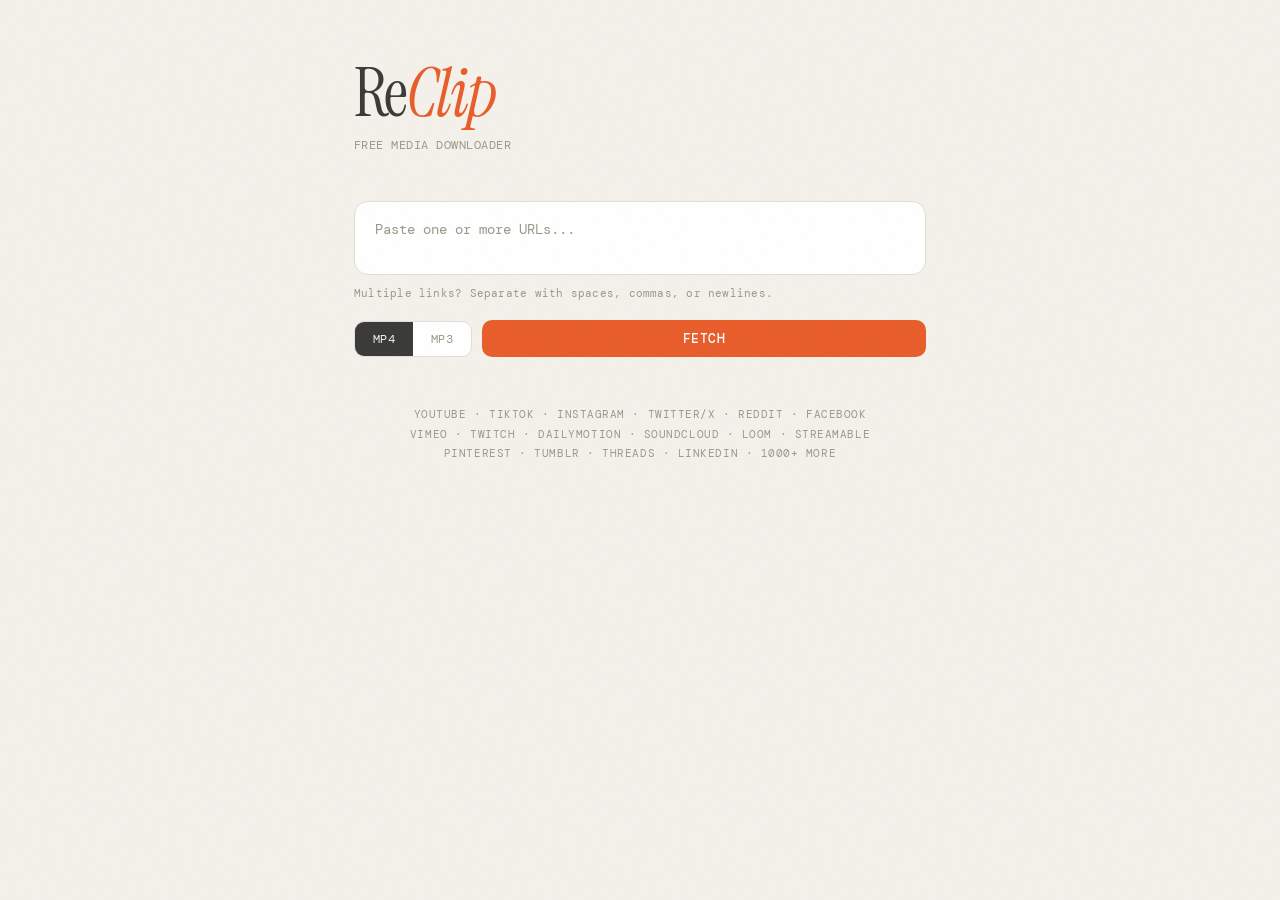
==== templates/index.html @ f36789ea "feat: plan B fxtwitter para X, paginas dificiles y CI - Si yt-dlp no saca el video de un post de X (" ====
<!DOCTYPE html>
<html lang="en">
<head>
  <meta charset="UTF-8">
  <meta name="viewport" content="width=device-width, initial-scale=1.0">
  <title>ReClip — Free Media Downloader</title>
  <link rel="icon" href="/static/favicon.svg" type="image/svg+xml">
  <link rel="preconnect" href="https://fonts.googleapis.com">
  <link href="https://fonts.googleapis.com/css2?family=Instrument+Serif:ital@0;1&family=DM+Mono:wght@400;500&display=swap" rel="stylesheet">
  <style>
    :root {
      --bg: #f4f1eb;
      --fg: #3a3a38;
      --accent: #e85d2a;
      --accent-hover: #d04e1f;
      --muted: #9c9889;
      --card: #fff;
      --card-border: #e2ded6;
      --success: #2d8a4e;
      --error: #c43d3d;
      --radius: 14px;
      --shimmer: linear-gradient(90deg, #ebe8e2 25%, #f0ede7 50%, #ebe8e2 75%);
    }

    * { margin: 0; padding: 0; box-sizing: border-box; }

    body {
      font-family: 'DM Mono', monospace;
      background: var(--bg);
      color: var(--fg);
      min-height: 100vh;
      overflow-x: hidden;
    }

    body::after {
      content: '';
      position: fixed;
      inset: 0;
      opacity: 0.03;
      pointer-events: none;
      background-image: url("data:image/svg+xml,%3Csvg viewBox='0 0 256 256' xmlns='http://www.w3.org/2000/svg'%3E%3Cfilter id='noise'%3E%3CfeTurbulence type='fractalNoise' baseFrequency='0.9' numOctaves='4' stitchTiles='stitch'/%3E%3C/filter%3E%3Crect width='100%25' height='100%25' filter='url(%23noise)'/%3E%3C/svg%3E");
      background-size: 128px;
    }

    .page {
      max-width: 620px;
      margin: 0 auto;
      padding: 60px 24px 80px;
    }

    .brand { margin-bottom: 48px; }
    .brand h1 {
      font-family: 'Instrument Serif', serif;
      font-size: 4.2rem;
      font-weight: 400;
      letter-spacing: -0.03em;
      line-height: 1;
      color: var(--fg);
    }
    .brand h1 em { font-style: italic; color: var(--accent); }
    .brand p {
      margin-top: 10px;
      font-size: 0.78rem;
      color: var(--muted);
      letter-spacing: 0.04em;
      text-transform: uppercase;
    }

    textarea {
      width: 100%;
      padding: 18px 20px;
      border: 1.5px solid var(--card-border);
      border-radius: var(--radius);
      background: var(--card);
      color: var(--fg);
      font-family: 'DM Mono', monospace;
      font-size: 0.88rem;
      outline: none;
      resize: none;
      min-height: 56px;
      transition: border-color 0.25s, box-shadow 0.25s;
      margin-bottom: 6px;
    }
    textarea:focus {
      border-color: var(--accent);
      box-shadow: 0 0 0 3px rgba(232, 93, 42, 0.08);
    }
    textarea::placeholder { color: var(--muted); }

    .hint {
      font-size: 0.7rem;
      color: var(--muted);
      margin-bottom: 20px;
      letter-spacing: 0.02em;
    }

    .controls {
      display: flex;
      gap: 10px;
      margin-bottom: 6px;
      align-items: center;
    }
    .pill-group {
      display: flex;
      border: 1.5px solid var(--card-border);
      border-radius: 10px;
      overflow: hidden;
      background: var(--card);
    }
    .pill {
      padding: 9px 18px;
      font-family: 'DM Mono', monospace;
      font-size: 0.76rem;
      border: none;
      background: transparent;
      color: var(--muted);
      cursor: pointer;
      transition: all 0.2s;
      letter-spacing: 0.03em;
      text-transform: uppercase;
    }
    .pill.active { background: var(--fg); color: var(--bg); }
    .pill:not(.active):hover { color: var(--fg); }

    .fetch-btn {
      flex: 1;
      padding: 10px 20px;
      border: none;
      border-radius: 10px;
      background: var(--accent);
      color: #fff;
      font-family: 'DM Mono', monospace;
      font-size: 0.82rem;
      font-weight: 500;
      cursor: pointer;
      transition: background 0.2s, transform 0.1s;
      letter-spacing: 0.04em;
      text-transform: uppercase;
    }
    .fetch-btn:hover { background: var(--accent-hover); }
    .fetch-btn:active { transform: scale(0.98); }
    .fetch-btn:disabled { opacity: 0.5; cursor: not-allowed; transform: none; }

    /* Cards */
    .cards { margin-top: 24px; }

    .card {
      display: flex;
      gap: 14px;
      border: 1.5px solid var(--card-border);
      border-radius: var(--radius);
      background: var(--card);
      padding: 14px;
      margin-bottom: 10px;
      animation: slideUp 0.4s cubic-bezier(0.16, 1, 0.3, 1);
    }
    @keyframes slideUp {
      from { opacity: 0; transform: translateY(12px); }
      to { opacity: 1; transform: translateY(0); }
    }

    .card-thumb {
      width: 120px;
      min-width: 120px;
      height: 80px;
      border-radius: 8px;
      overflow: hidden;
      background: var(--card-border);
      flex-shrink: 0;
      position: relative;
    }
    .card-thumb img {
      width: 100%;
      height: 100%;
      object-fit: cover;
      display: block;
    }
    /* No-thumbnail icon */
    .card-thumb .no-thumb {
      width: 100%;
      height: 100%;
      display: flex;
      align-items: center;
      justify-content: center;
      color: var(--muted);
    }
    .card-thumb .no-thumb svg {
      width: 28px;
      height: 28px;
      opacity: 0.5;
    }

    /* Shimmer skeleton for loading state */
    .card-thumb.loading {
      background: var(--shimmer);
      background-size: 200% 100%;
      animation: shimmer 1.5s infinite;
    }
    .skeleton-line {
      height: 12px;
      border-radius: 4px;
      background: var(--shimmer);
      background-size: 200% 100%;
      animation: shimmer 1.5s infinite;
      margin-bottom: 6px;
    }
    .skeleton-line.short { width: 40%; height: 10px; }
    .skeleton-line.medium { width: 75%; }
    @keyframes shimmer {
      0% { background-position: 200% 0; }
      100% { background-position: -200% 0; }
    }

    .card-body {
      flex: 1;
      min-width: 0;
      display: flex;
      flex-direction: column;
      justify-content: center;
    }
    .card-title {
      font-family: 'Instrument Serif', serif;
      font-size: 1rem;
      line-height: 1.3;
      color: var(--fg);
      margin-bottom: 2px;
      overflow: hidden;
      text-overflow: ellipsis;
      white-space: nowrap;
    }
    .card-meta {
      font-size: 0.68rem;
      color: var(--muted);
      letter-spacing: 0.03em;
      text-transform: uppercase;
      margin-bottom: 8px;
    }

    .card-actions {
      display: flex;
      gap: 6px;
      align-items: center;
      flex-wrap: wrap;
    }

    .card-dl-btn {
      padding: 6px 14px;
      border: none;
      border-radius: 7px;
      background: var(--fg);
      color: var(--bg);
      font-family: 'DM Mono', monospace;
      font-size: 0.7rem;
      font-weight: 500;
      cursor: pointer;
      transition: all 0.2s;
      letter-spacing: 0.03em;
      text-transform: uppercase;
    }
    .card-dl-btn:hover { background: #2d2d2a; }
    .card-dl-btn:disabled { opacity: 0.4; cursor: not-allowed; }
    .card-dl-btn.done { background: var(--success); color: #fff; }
    .card-dl-btn.error { background: var(--error); color: #fff; }

    .card-status {
      font-size: 0.68rem;
      color: var(--muted);
    }
    .card-status.downloading { color: var(--accent); }
    .card-status.done { color: var(--success); }
    .card-status.error { color: var(--error); }

    .q-chip {
      padding: 4px 10px;
      border: 1.5px solid var(--card-border);
      border-radius: 6px;
      background: transparent;
      color: var(--muted);
      font-family: 'DM Mono', monospace;
      font-size: 0.65rem;
      cursor: pointer;
      transition: all 0.2s;
    }
    .q-chip.active {
      border-color: var(--fg);
      color: var(--fg);
      background: rgba(26,26,24,0.04);
    }
    .q-chip:hover:not(.active) { border-color: var(--muted); }

    /* Error card */
    .card.card-error {
      border-color: rgba(196, 61, 61, 0.2);
      background: rgba(196, 61, 61, 0.03);
    }
    .card-error-icon {
      width: 100%;
      height: 100%;
      display: flex;
      align-items: center;
      justify-content: center;
      background: rgba(196, 61, 61, 0.08);
      color: var(--error);
    }
    .card-error-icon svg {
      width: 24px;
      height: 24px;
    }
    .card-error-msg {
      font-size: 0.72rem;
      color: var(--error);
      margin-top: 2px;
      line-height: 1.4;
    }
    .card-error-url {
      font-size: 0.65rem;
      color: var(--muted);
      word-break: break-all;
      margin-top: 4px;
    }

    /* Download all bar */
    .dl-all-bar {
      display: flex;
      gap: 10px;
      margin-top: 16px;
    }
    .dl-all-btn {
      flex: 1;
      padding: 12px;
      border: none;
      border-radius: 10px;
      background: var(--fg);
      color: var(--bg);
      font-family: 'DM Mono', monospace;
      font-size: 0.82rem;
      font-weight: 500;
      cursor: pointer;
      transition: all 0.2s;
      letter-spacing: 0.04em;
      text-transform: uppercase;
    }
    .dl-all-btn:hover { background: #2d2d2a; }
    .dl-all-btn:disabled { opacity: 0.4; cursor: not-allowed; }

    .spin {
      display: inline-block;
      width: 10px; height: 10px;
      border: 2px solid currentColor;
      border-right-color: transparent;
      border-radius: 50%;
      animation: spin 0.6s linear infinite;
      vertical-align: middle;
    }
    @keyframes spin { to { transform: rotate(360deg); } }

    .footer {
      margin-top: 48px;
      text-align: center;
      font-size: 0.68rem;
      color: var(--muted);
      letter-spacing: 0.05em;
      text-transform: uppercase;
      line-height: 1.8;
    }

    /* Mobile */
    @media (max-width: 500px) {
      .brand h1 { font-size: 3rem; }
      .page { padding: 40px 16px 60px; }
      .card { flex-direction: column; gap: 10px; }
      .card-thumb {
        width: 100%;
        min-width: unset;
        height: 160px;
      }
      .card-title { white-space: normal; }
      .controls { flex-wrap: wrap; }
      .fetch-btn { width: 100%; }
    }
  </style>
</head>
<body>
  <div class="page">
    <div class="brand">
      <h1>Re<em>Clip</em></h1>
      <p>Free media downloader</p>
    </div>

    <textarea id="urls" placeholder="Paste one or more URLs..." rows="2"></textarea>
    <p class="hint">Multiple links? Separate with spaces, commas, or newlines.</p>

    <div class="controls">
      <div class="pill-group">
        <button class="pill active" data-format="video" onclick="setFormat(this)">MP4</button>
        <button class="pill" data-format="audio" onclick="setFormat(this)">MP3</button>
      </div>
      <button class="fetch-btn" id="goBtn" onclick="go()">Fetch</button>
    </div>

    <div id="cards" class="cards"></div>

    <div class="footer">
      YouTube &middot; TikTok &middot; Instagram &middot; Twitter/X &middot; Reddit &middot; Facebook<br>
      Vimeo &middot; Twitch &middot; Dailymotion &middot; SoundCloud &middot; Loom &middot; Streamable<br>
      Pinterest &middot; Tumblr &middot; Threads &middot; LinkedIn &middot; 1000+ more
    </div>
  </div>

  <script>
    let currentFormat = 'video';
    let cardData = [];

    function setFormat(btn) {
      document.querySelectorAll('.pill').forEach(b => b.classList.remove('active'));
      btn.classList.add('active');
      currentFormat = btn.dataset.format;
    }

    function parseUrls(text) {
      return [...new Set(text.split(/[\s,]+/).map(u => u.trim()).filter(u => u.startsWith('http')))];
    }

    function isTweet(u) {
      return /^https?:\/\/(www\.|mobile\.)?(twitter|x|fxtwitter|vxtwitter|fixupx|fixvx)\.com\/[^/]+\/status\/\d+/i.test(u);
    }

    function fmtDur(s) {
      if (!s) return '';
      const m = Math.floor(s / 60);
      const sec = Math.floor(s % 60);
      return `${m}:${sec.toString().padStart(2, '0')}`;
    }

    function esc(s) {
      const d = document.createElement('div');
      d.textContent = s;
      return d.innerHTML;
    }

    function friendlyError(err) {
      if (err.includes('Unsupported URL')) return 'This URL is not supported';
      if (err.includes('Video unavailable')) return 'Video is unavailable or private';
      if (err.includes('Private video')) return 'This video is private';
      if (err.includes('No video could be found')) return 'This post has no video';
      if (err.includes('HTTP Error 403')) return 'Access denied by the platform';
      if (err.includes('HTTP Error 404')) return 'Video not found';
      if (err.includes('copyright')) return 'Video blocked due to copyright';
      if (err.includes('geo')) return 'Video not available in your region';
      if (err.includes('timed out') || err.includes('Timed out')) return 'Request timed out — try again';
      if (err.includes('network') || err.includes('Network')) return 'Network error — check your connection';
      return err.length > 80 ? err.slice(0, 80) + '...' : err;
    }

    document.getElementById('urls').addEventListener('keydown', e => {
      if (e.key === 'Enter' && !e.shiftKey) { e.preventDefault(); go(); }
    });

    async function go() {
      const urls = parseUrls(document.getElementById('urls').value);
      if (!urls.length) return;

      const btn = document.getElementById('goBtn');
      const container = document.getElementById('cards');
      btn.disabled = true;
      btn.textContent = 'Loading...';
      container.innerHTML = '';
      cardData = [];

      // Split X posts with several videos into one card per video
      for (let i = 0; i < urls.length; i++) {
        if (isTweet(urls[i]) && !/\/(video|photo)\/\d+/.test(urls[i])) {
          try {
            const res = await fetch('/api/expand', {
              method: 'POST',
              headers: { 'Content-Type': 'application/json' },
              body: JSON.stringify({ url: urls[i] }),
            });
            const data = await res.json();
            if (data.urls && data.urls.length > 1) {
              urls.splice(i, 1, ...data.urls);
              i += data.urls.length - 1;
            }
          } catch {}
        }
      }

      // Check if youtube playlist URL
      for (let i = 0; i < urls.length; i++) {
        if (urls[i].includes('list=')) {
          const res = await fetch('/api/playlist', {
            method: 'POST',
            headers: { 'Content-Type': 'application/json' },
            body: JSON.stringify({ url: urls[i] }),
          });
          const data = await res.json();
          if (data.urls) {
            // replace playlist URL with individual video URLs
            urls.splice(i, 1, ...data.urls);
          }
        }
      }

      for (let i = 0; i < urls.length; i++) {
        const url = urls[i];
        const idx = cardData.length;
        cardData.push({ url, status: 'loading' });
        renderCard(idx);

        try {
          const res = await fetch('/api/info', {
            method: 'POST',
            headers: { 'Content-Type': 'application/json' },
            body: JSON.stringify({ url }),
          });
          const data = await res.json();
          if (data.error) {
            cardData[idx] = { ...cardData[idx], status: 'info-error', error: data.error };
          } else {
            cardData[idx] = {
              ...cardData[idx],
              status: 'ready',
              title: data.title || '',
              thumbnail: data.thumbnail || '',
              duration: data.duration,
              uploader: data.uploader || '',
              formats: data.formats || [],
              selectedFormatId: data.formats?.[0]?.id || null,
            };
          }
        } catch (err) {
          cardData[idx] = { ...cardData[idx], status: 'info-error', error: err.message };
        }
        renderCard(idx);
      }

      if (cardData.filter(c => c.status === 'ready').length > 1) {
        renderDownloadAll();
      }

      btn.disabled = false;
      btn.textContent = 'Fetch';
    }

    function renderCard(idx) {
      const c = cardData[idx];
      let el = document.getElementById(`card-${idx}`);
      if (!el) {
        el = document.createElement('div');
        el.id = `card-${idx}`;
        el.className = 'card';
        document.getElementById('cards').appendChild(el);
      }

      // Loading skeleton
      if (c.status === 'loading') {
        el.className = 'card';
        el.innerHTML = `
          <div class="card-thumb loading"></div>
          <div class="card-body">
            <div class="skeleton-line medium"></div>
            <div class="skeleton-line short"></div>
          </div>
        `;
        return;
      }

      // Error state
      if (c.status === 'info-error') {
        el.className = 'card card-error';
        el.innerHTML = `
          <div class="card-thumb">
            <div class="card-error-icon">
              <svg viewBox="0 0 24 24" fill="none" stroke="currentColor" stroke-width="2" stroke-linecap="round"><circle cx="12" cy="12" r="10"/><line x1="15" y1="9" x2="9" y2="15"/><line x1="9" y1="9" x2="15" y2="15"/></svg>
            </div>
          </div>
          <div class="card-body">
            <div class="card-title" style="color:var(--error)">Could not fetch video</div>
            <div class="card-error-msg">${esc(friendlyError(c.error || ''))}</div>
            <div class="card-error-url">${esc(c.url)}</div>
          </div>
        `;
        return;
      }

      // Ready / downloading / done / error states
      el.className = 'card';
      const isAudio = currentFormat === 'audio';

      let thumbHtml;
      if (isAudio) {
        thumbHtml = `<div class="no-thumb" style="color:var(--accent)"><svg viewBox="0 0 24 24" fill="currentColor" stroke="none"><polygon points="5 3 19 12 5 21 5 3"/></svg></div>`;
      } else if (c.thumbnail) {
        thumbHtml = `<img src="${c.thumbnail}" alt="">`;
      } else {
        thumbHtml = `<div class="no-thumb"><svg viewBox="0 0 24 24" fill="none" stroke="currentColor" stroke-width="1.5" stroke-linecap="round" stroke-linejoin="round"><rect x="2" y="2" width="20" height="20" rx="2"/><circle cx="8" cy="8" r="1.5"/><path d="m21 15-5-5L5 21"/></svg></div>`;
      }

      let qualityChips = '';
      if (!isAudio && c.formats && c.formats.length > 1) {
        qualityChips = c.formats.map(f =>
          `<button class="q-chip${f.id === c.selectedFormatId ? ' active' : ''}" onclick="pickFormat(${idx}, '${f.id}')">${f.label}</button>`
        ).join('');
      }

      let actionHtml = '';
      if (c.status === 'ready') {
        actionHtml = `<button class="card-dl-btn" onclick="dlCard(${idx})">Download</button>${qualityChips}`;
      } else if (c.status === 'downloading') {
        actionHtml = `<span class="card-status downloading"><span class="spin"></span> Downloading...</span>`;
      } else if (c.status === 'done') {
        actionHtml = `<button class="card-dl-btn done" onclick="saveCard(${idx})">Save</button>
          <span class="card-status done">${esc(c.filename || '')}</span>`;
      } else if (c.status === 'error') {
        actionHtml = `<button class="card-dl-btn" onclick="dlCard(${idx})">Retry</button>
          <span class="card-status error">${esc(friendlyError(c.error || 'Download failed'))}</span>`;
      }

      el.innerHTML = `
        <div class="card-thumb">${thumbHtml}</div>
        <div class="card-body">
          <div class="card-title">${esc(c.title || 'Untitled')}</div>
          <div class="card-meta">${esc(c.uploader)}${c.duration ? ' · ' + fmtDur(c.duration) : ''}</div>
          <div class="card-actions">${actionHtml}</div>
        </div>
      `;
    }

    function renderDownloadAll() {
      const existing = document.getElementById('dl-all-bar');
      if (existing) existing.remove();

      const bar = document.createElement('div');
      bar.id = 'dl-all-bar';
      bar.className = 'dl-all-bar';
      bar.innerHTML = `<button class="dl-all-btn" onclick="dlAll()">Download All</button>`;
      document.getElementById('cards').appendChild(bar);
    }

    function pickFormat(idx, formatId) {
      cardData[idx].selectedFormatId = formatId;
      renderCard(idx);
    }

    async function dlCard(idx) {
      const c = cardData[idx];
      c.status = 'downloading';
      c.error = null;
      renderCard(idx);

      try {
        const res = await fetch('/api/download', {
          method: 'POST',
          headers: { 'Content-Type': 'application/json' },
          body: JSON.stringify({
            url: c.url,
            format: currentFormat,
            format_id: c.selectedFormatId,
            title: c.title || '',
          }),
        });
        const data = await res.json();
        if (data.error) {
          c.status = 'error';
          c.error = data.error;
          renderCard(idx);
          return;
        }
        c.jobId = data.job_id;
        pollCard(idx);
      } catch (err) {
        c.status = 'error';
        c.error = err.message;
        renderCard(idx);
      }
    }

    function pollCard(idx) {
      const c = cardData[idx];
      const iv = setInterval(async () => {
        try {
          const res = await fetch(`/api/status/${c.jobId}`);
          const data = await res.json();
          if (data.status === 'done') {
            clearInterval(iv);
            c.status = 'done';
            c.filename = data.filename;
            renderCard(idx);
            saveCard(idx);
          } else if (data.status === 'error') {
            clearInterval(iv);
            c.status = 'error';
            c.error = data.error;
            renderCard(idx);
          }
        } catch {
          clearInterval(iv);
          c.status = 'error';
          c.error = 'Lost connection to server';
          renderCard(idx);
        }
      }, 1000);
    }

    function saveCard(idx) {
      const c = cardData[idx];
      if (!c.jobId) return;
      const a = document.createElement('a');
      a.href = `/api/file/${c.jobId}`;
      a.download = c.filename || '';
      a.click();
    }

    async function dlAll() {
      const btn = document.querySelector('.dl-all-btn');
      if (btn) { btn.disabled = true; btn.textContent = 'Downloading...'; }

      for (let i = 0; i < cardData.length; i++) {
        if (cardData[i].status === 'ready') {
          await dlCard(i);
        }
      }

      if (btn) { btn.disabled = false; btn.textContent = 'Download All'; }
    }
  </script>
</body>
</html>
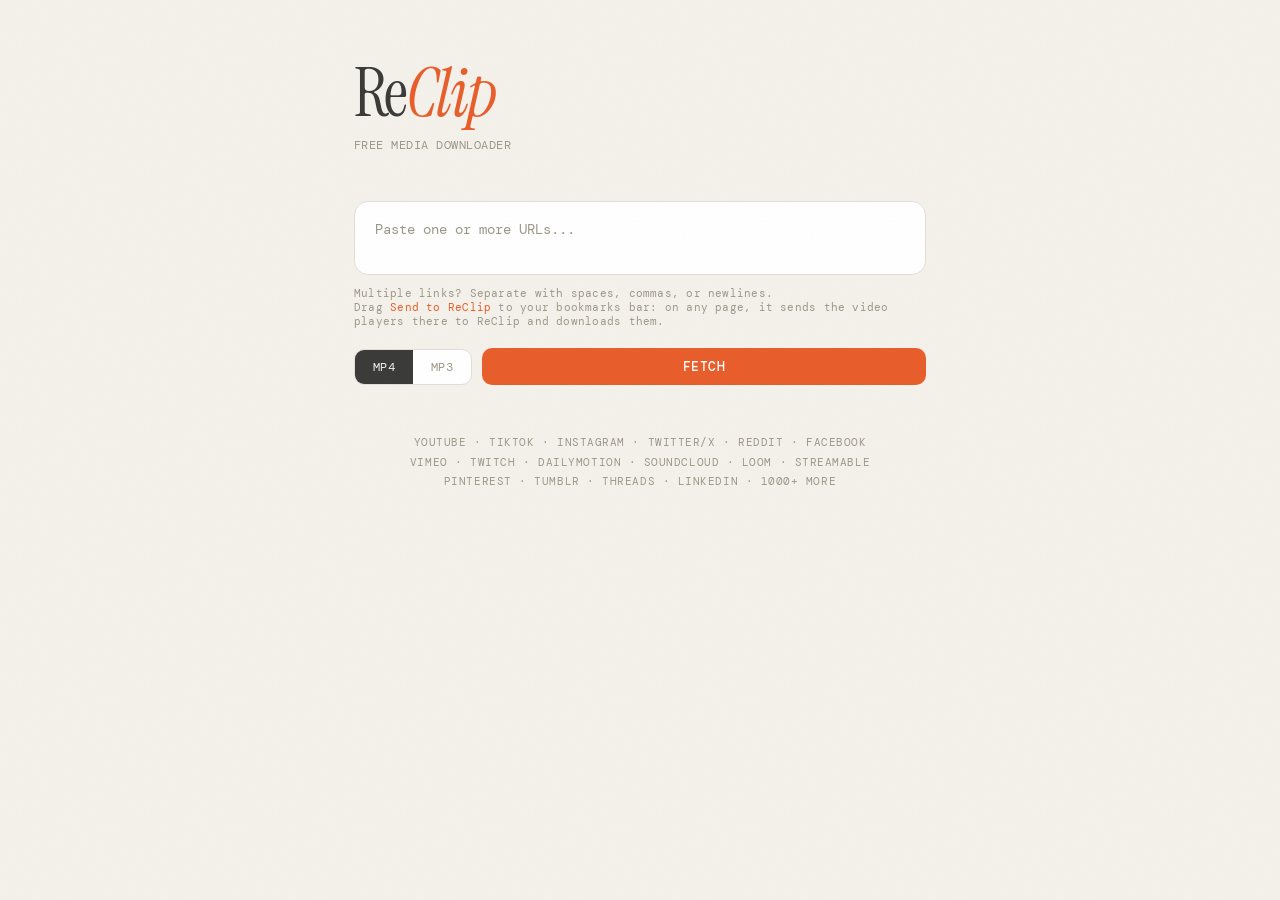
==== commit 22d433f2: "feat: embeds Stream Origin y marcador «Send to ReClip» - Plugin embedorigin.py: video.playerrecord.c" ====
--- a/templates/index.html
+++ b/templates/index.html
@@ -18,6 +18,7 @@
       --card-border: #e2ded6;
       --success: #2d8a4e;
       --error: #c43d3d;
+      --warn: #a5610a;
       --radius: 14px;
       --shimmer: linear-gradient(90deg, #ebe8e2 25%, #f0ede7 50%, #ebe8e2 75%);
     }
@@ -93,6 +94,8 @@
       margin-bottom: 20px;
       letter-spacing: 0.02em;
     }
+    .hint a { color: var(--accent); text-decoration: none; cursor: grab; }
+    .hint a:hover { color: var(--accent-hover); }
 
     .controls {
       display: flex;
@@ -319,15 +322,103 @@
       margin-top: 4px;
     }
 
-    /* Download all bar */
+    /* Finished cards step back so the pending ones stand out */
+    .card.is-done { opacity: 0.55; transition: opacity 0.2s; }
+    .card.is-done:hover { opacity: 1; }
+
+    /* Link downloaded before (any earlier session) */
+    .card.seen { border-color: rgba(165, 97, 10, 0.35); }
+    .card-seen {
+      font-size: 0.68rem;
+      color: var(--warn);
+      line-height: 1.4;
+      margin-bottom: 8px;
+    }
+
+    /* Past downloads (from the server's history), below this session's cards */
+    .card.history { opacity: 0.75; transition: opacity 0.2s; }
+    .card.history:hover { opacity: 1; }
+    /* ...and stay compact while being downloaded again */
+    .card.compact { padding: 10px 14px; }
+    .card.compact .card-thumb { width: 84px; min-width: 84px; height: 54px; }
+    .card.compact .card-meta { margin-bottom: 4px; }
+
+    .more-btn {
+      display: block;
+      width: 100%;
+      margin-top: 4px;
+      padding: 10px;
+      border: 1.5px dashed var(--card-border);
+      border-radius: 10px;
+      background: transparent;
+      color: var(--muted);
+      font-family: 'DM Mono', monospace;
+      font-size: 0.72rem;
+      letter-spacing: 0.04em;
+      text-transform: uppercase;
+      cursor: pointer;
+    }
+    .more-btn:hover { color: var(--fg); border-color: var(--muted); }
+
+    .card.flash { animation: flash 1.4s ease-out; }
+    @keyframes flash {
+      0%, 100% { box-shadow: 0 0 0 0 transparent; }
+      25% { box-shadow: 0 0 0 3px var(--accent); }
+    }
+
+    /* Summary + bulk actions, pinned to the bottom of the screen (the sticky box
+       must be the one sitting in .page, not the bar inside it) */
+    #dl-all {
+      position: sticky;
+      bottom: 12px;
+      z-index: 5;
+    }
     .dl-all-bar {
       display: flex;
-      gap: 10px;
+      flex-wrap: wrap;
+      align-items: center;
+      gap: 8px 10px;
       margin-top: 16px;
-    }
+      padding: 10px;
+      border: 1.5px solid var(--card-border);
+      border-radius: var(--radius);
+      background: rgba(244, 241, 235, 0.94);
+      backdrop-filter: blur(6px);
+      -webkit-backdrop-filter: blur(6px);
+      box-shadow: 0 8px 28px rgba(58, 58, 56, 0.12);
+    }
+    .bar-summary {
+      flex: 1 1 220px;
+      font-size: 0.68rem;
+      color: var(--muted);
+      letter-spacing: 0.03em;
+      text-transform: uppercase;
+      line-height: 1.7;
+      padding-left: 4px;
+    }
+    .bar-stat {
+      border: none;
+      background: none;
+      padding: 0;
+      font: inherit;
+      letter-spacing: inherit;
+      text-transform: inherit;
+      color: inherit;
+      cursor: pointer;
+      text-decoration: underline dotted;
+      text-underline-offset: 3px;
+    }
+    .bar-stat:hover { color: var(--fg); }
+    .bar-stat.todo { color: var(--fg); font-weight: 500; }
+    .bar-stat.active { color: var(--accent); }
+    .bar-stat.seen { color: var(--warn); }
+    .bar-stat.failed { color: var(--error); }
+    .bar-stat.clear { text-decoration: underline; }
+    .bar-stat.all-done { color: var(--success); text-decoration: none; cursor: default; }
+    .bar-sep { margin: 0 6px; opacity: 0.6; }
     .dl-all-btn {
-      flex: 1;
-      padding: 12px;
+      flex: 0 0 auto;
+      padding: 11px 16px;
       border: none;
       border-radius: 10px;
       background: var(--fg);
@@ -375,8 +466,13 @@
         height: 160px;
       }
       .card-title { white-space: normal; }
+      /* History cards stay compact rows on the phone too */
+      .card.compact { flex-direction: row; gap: 12px; }
+      .card.compact .card-thumb { width: 72px; min-width: 72px; height: 48px; }
+      .card.compact .card-title { white-space: nowrap; }
       .controls { flex-wrap: wrap; }
       .fetch-btn { width: 100%; }
+      .dl-all-btn { flex: 1 1 auto; }
     }
   </style>
 </head>
@@ -388,7 +484,10 @@
     </div>
 
     <textarea id="urls" placeholder="Paste one or more URLs..." rows="2"></textarea>
-    <p class="hint">Multiple links? Separate with spaces, commas, or newlines.</p>
+    <p class="hint">Multiple links? Separate with spaces, commas, or newlines.<br>
+      Drag <a id="bookmarklet" href="#" title="Drag me to the bookmarks bar"
+      onclick="event.preventDefault()">Send to ReClip</a> to your bookmarks bar: on any page,
+      it sends the video players there to ReClip and downloads them.</p>
 
     <div class="controls">
       <div class="pill-group">
@@ -399,6 +498,8 @@
     </div>
 
     <div id="cards" class="cards"></div>
+    <div id="more"></div>
+    <div id="dl-all"></div>
 
     <div class="footer">
       YouTube &middot; TikTok &middot; Instagram &middot; Twitter/X &middot; Reddit &middot; Facebook<br>
@@ -409,7 +510,12 @@
 
   <script>
     let currentFormat = 'video';
+    // Append-only: a card's index never changes, so running downloads keep their card
+    // when more links are fetched.
     let cardData = [];
+    // Download queue: "Download" queues the card; at most MAX_PARALLEL run at once.
+    const MAX_PARALLEL = 2;
+    let queueSeq = 0;
 
     function setFormat(btn) {
       document.querySelectorAll('.pill').forEach(b => b.classList.remove('active'));
@@ -432,10 +538,28 @@
       return `${m}:${sec.toString().padStart(2, '0')}`;
     }
 
+    // "today at 18:05" / "on 12 Oct" / "on 12 Oct 2025"
+    function fmtWhen(iso) {
+      const d = new Date(iso);
+      if (isNaN(d)) return '';
+      const now = new Date();
+      if (d.toDateString() === now.toDateString()) {
+        return 'today at ' + d.toLocaleTimeString(undefined, { hour: '2-digit', minute: '2-digit' });
+      }
+      const opts = { day: 'numeric', month: 'short' };
+      if (d.getFullYear() !== now.getFullYear()) opts.year = 'numeric';
+      return 'on ' + d.toLocaleDateString(undefined, opts);
+    }
+
     function esc(s) {
       const d = document.createElement('div');
-      d.textContent = s;
+      d.textContent = s ?? '';
       return d.innerHTML;
+    }
+
+    // For attribute values: esc() leaves quotes alone
+    function escAttr(s) {
+      return esc(s).replace(/"/g, '&quot;');
     }
 
     function friendlyError(err) {
@@ -457,15 +581,24 @@
     });
 
     async function go() {
-      const urls = parseUrls(document.getElementById('urls').value);
+      const textarea = document.getElementById('urls');
+      // Links that already have a card in this session (unless it failed or was
+      // cleared) are not fetched again; their card blinks instead, so the paste
+      // isn't silently dropped. History cards don't count: a new card on top says
+      // "Already downloaded" and offers the qualities.
+      const known = new Map();
+      cardData.forEach((c, i) => {
+        if (c.status !== 'info-error' && c.status !== 'history' && !c.cleared) known.set(c.url, i);
+      });
+      const parsed = parseUrls(textarea.value);
+      const urls = parsed.filter(u => !known.has(u));
+      parsed.filter(u => known.has(u)).forEach((u, n) => flashCard(known.get(u), n === 0 && !urls.length));
+      textarea.value = '';
       if (!urls.length) return;
 
       const btn = document.getElementById('goBtn');
-      const container = document.getElementById('cards');
       btn.disabled = true;
       btn.textContent = 'Loading...';
-      container.innerHTML = '';
-      cardData = [];
 
       // Split X posts with several videos into one card per video
       for (let i = 0; i < urls.length; i++) {
@@ -501,12 +634,17 @@
         }
       }
 
-      for (let i = 0; i < urls.length; i++) {
-        const url = urls[i];
+      // Newest on top: the whole batch goes above the older cards, in paste order
+      const batch = [];
+      for (const url of urls) {
         const idx = cardData.length;
-        cardData.push({ url, status: 'loading' });
+        cardData.push({ url, status: 'loading', after: batch.length ? batch[batch.length - 1] : null });
         renderCard(idx);
-
+        batch.push(idx);
+      }
+
+      for (const idx of batch) {
+        const url = cardData[idx].url;
         try {
           const res = await fetch('/api/info', {
             method: 'POST',
@@ -526,6 +664,7 @@
               uploader: data.uploader || '',
               formats: data.formats || [],
               selectedFormatId: data.formats?.[0]?.id || null,
+              downloaded: data.downloaded || null,
             };
           }
         } catch (err) {
@@ -534,22 +673,33 @@
         renderCard(idx);
       }
 
-      if (cardData.filter(c => c.status === 'ready').length > 1) {
-        renderDownloadAll();
-      }
-
       btn.disabled = false;
       btn.textContent = 'Fetch';
+      return batch;
     }
 
     function renderCard(idx) {
+      drawCard(idx);
+      renderBar();
+    }
+
+    function drawCard(idx) {
       const c = cardData[idx];
       let el = document.getElementById(`card-${idx}`);
+      if (c.cleared) {
+        if (el) el.remove();
+        return;
+      }
       if (!el) {
         el = document.createElement('div');
         el.id = `card-${idx}`;
         el.className = 'card';
-        document.getElementById('cards').appendChild(el);
+        // History arrives oldest-last at the bottom; new links go on top
+        const list = document.getElementById('cards');
+        const prev = c.after != null && document.getElementById(`card-${c.after}`);
+        if (c.status === 'history') list.appendChild(el);
+        else if (prev) prev.after(el);
+        else list.prepend(el);
       }
 
       // Loading skeleton
@@ -584,14 +734,17 @@
       }
 
       // Ready / downloading / done / error states
-      el.className = 'card';
-      const isAudio = currentFormat === 'audio';
+      const seen = c.status === 'ready' && c.downloaded;
+      const past = c.status === 'history';
+      el.className = 'card' + (seen ? ' seen' : '') + (c.status === 'done' ? ' is-done' : '') + (past ? ' history' : '') + (c.compact ? ' compact' : '');
+      // Queued/finished cards keep the format they were queued with
+      const isAudio = !past && (c.format || currentFormat) === 'audio';
 
       let thumbHtml;
       if (isAudio) {
         thumbHtml = `<div class="no-thumb" style="color:var(--accent)"><svg viewBox="0 0 24 24" fill="currentColor" stroke="none"><polygon points="5 3 19 12 5 21 5 3"/></svg></div>`;
       } else if (c.thumbnail) {
-        thumbHtml = `<img src="${c.thumbnail}" alt="">`;
+        thumbHtml = `<img src="${escAttr(c.thumbnail)}" alt="" loading="lazy">`;
       } else {
         thumbHtml = `<div class="no-thumb"><svg viewBox="0 0 24 24" fill="none" stroke="currentColor" stroke-width="1.5" stroke-linecap="round" stroke-linejoin="round"><rect x="2" y="2" width="20" height="20" rx="2"/><circle cx="8" cy="8" r="1.5"/><path d="m21 15-5-5L5 21"/></svg></div>`;
       }
@@ -604,8 +757,14 @@
       }
 
       let actionHtml = '';
-      if (c.status === 'ready') {
-        actionHtml = `<button class="card-dl-btn" onclick="dlCard(${idx})">Download</button>${qualityChips}`;
+      if (past) {
+        actionHtml = `<button class="card-dl-btn" onclick="dlCard(${idx})">Download again</button>
+          <span class="card-status">Downloaded ${esc(fmtWhen(c.downloaded.at))} as ${c.downloaded.format === 'audio' ? 'MP3' : 'MP4'}</span>`;
+      } else if (c.status === 'ready') {
+        actionHtml = `<button class="card-dl-btn" onclick="dlCard(${idx})">${seen ? 'Download again' : 'Download'}</button>${qualityChips}`;
+      } else if (c.status === 'queued') {
+        actionHtml = `<button class="card-dl-btn" onclick="unqueueCard(${idx})">Remove</button>
+          <span class="card-status">Queued #${queuePosition(idx)}</span>`;
       } else if (c.status === 'downloading') {
         actionHtml = `<span class="card-status downloading"><span class="spin"></span> Downloading...</span>`;
       } else if (c.status === 'done') {
@@ -621,20 +780,113 @@
         <div class="card-body">
           <div class="card-title">${esc(c.title || 'Untitled')}</div>
           <div class="card-meta">${esc(c.uploader)}${c.duration ? ' · ' + fmtDur(c.duration) : ''}</div>
+          ${seen ? `<div class="card-seen">Already downloaded ${esc(fmtWhen(c.downloaded.at))} as ${c.downloaded.format === 'audio' ? 'MP3' : 'MP4'}</div>` : ''}
           <div class="card-actions">${actionHtml}</div>
         </div>
       `;
     }
 
-    function renderDownloadAll() {
-      const existing = document.getElementById('dl-all-bar');
-      if (existing) existing.remove();
-
-      const bar = document.createElement('div');
-      bar.id = 'dl-all-bar';
-      bar.className = 'dl-all-bar';
-      bar.innerHTML = `<button class="dl-all-btn" onclick="dlAll()">Download All</button>`;
-      document.getElementById('cards').appendChild(bar);
+    // Which cards each counter of the bar stands for (also used to jump to them)
+    const KINDS = {
+      todo: c => c.status === 'ready' && !c.downloaded,
+      seen: c => c.status === 'ready' && !!c.downloaded,
+      active: c => c.status === 'queued' || c.status === 'downloading',
+      done: c => c.status === 'done',
+      failed: c => c.status === 'error' || c.status === 'info-error',
+    };
+
+    function countKind(kind) {
+      return cardData.filter(c => !c.cleared && KINDS[kind](c)).length;
+    }
+
+    function renderBar() {
+      const box = document.getElementById('dl-all');
+      // Only this session's cards count; the history alone needs no bar
+      if (!cardData.some(c => !c.cleared && c.status !== 'history')) { box.innerHTML = ''; return; }
+
+      const n = Object.fromEntries(Object.keys(KINDS).map(k => [k, countKind(k)]));
+      const loading = cardData.some(c => c.status === 'loading');
+      const stat = (kind, text) => `<button class="bar-stat ${kind}" onclick="jumpTo('${kind}')">${text}</button>`;
+      const parts = [];
+      if (n.todo) parts.push(stat('todo', `${n.todo} to download`));
+      if (n.seen) parts.push(stat('seen', `${n.seen} already downloaded`));
+      if (n.active) parts.push(stat('active', `${n.active} in progress`));
+      if (n.failed) parts.push(stat('failed', `${n.failed} failed`));
+      if (n.done) parts.push(stat('done', `${n.done} done`));
+      if (!n.todo && !n.seen && !n.active && !loading) {
+        parts.unshift('<span class="bar-stat all-done">Nothing left to download</span>');
+      }
+
+      if (cardData.some(c => !c.cleared && (c.status === 'done' || c.status === 'info-error'))) {
+        parts.push('<button class="bar-stat clear" onclick="clearFinished()">Clear finished</button>');
+      }
+      box.innerHTML = `<div class="dl-all-bar">
+          <div class="bar-summary">${parts.join('<span class="bar-sep">·</span>')}</div>
+          ${n.todo ? `<button class="dl-all-btn" onclick="dlAll()">Download all (${n.todo})</button>` : ''}
+        </div>`;
+    }
+
+    function flashCard(idx, scroll) {
+      const el = document.getElementById(`card-${idx}`);
+      if (!el) return;
+      if (scroll) el.scrollIntoView({ behavior: 'smooth', block: 'center' });
+      el.classList.remove('flash');
+      void el.offsetWidth; // restart the animation
+      el.classList.add('flash');
+    }
+
+    // Scroll to the first card of that kind
+    function jumpTo(kind) {
+      const idx = cardData.findIndex(c => !c.cleared && KINDS[kind](c));
+      if (idx >= 0) flashCard(idx, true);
+    }
+
+    // Drop done and unfetchable cards from the list (the history still remembers them)
+    function clearFinished() {
+      cardData.forEach((c, i) => {
+        if (c.status === 'done' || c.status === 'info-error') {
+          c.cleared = true;
+          drawCard(i);
+        }
+      });
+      renderBar();
+    }
+
+    // --- history (past downloads, newest first) ---
+
+    const HISTORY_PAGE = 50;
+    let historyLoaded = 0;
+
+    async function loadHistory() {
+      const box = document.getElementById('more');
+      try {
+        const res = await fetch(`/api/history?limit=${HISTORY_PAGE}&offset=${historyLoaded}`);
+        const data = await res.json();
+        // A download finished meanwhile shifts the pages: skip links already shown
+        const shown = new Set(cardData.filter(c => c.status === 'history').map(c => c.url));
+        for (const e of data.entries || []) {
+          if (shown.has(e.url)) continue;
+          const idx = cardData.length;
+          cardData.push({
+            url: e.url,
+            status: 'history',
+            compact: true,
+            title: e.title || '',
+            thumbnail: e.thumbnail || '',
+            uploader: e.uploader || '',
+            duration: e.duration,
+            downloaded: { at: e.at, format: e.format },
+          });
+          drawCard(idx);
+        }
+        historyLoaded += (data.entries || []).length;
+        const left = (data.total || 0) - historyLoaded;
+        box.innerHTML = left > 0
+          ? `<button class="more-btn" onclick="loadHistory()">Show older (${left})</button>`
+          : '';
+      } catch {
+        box.innerHTML = '';
+      }
     }
 
     function pickFormat(idx, formatId) {
@@ -642,10 +894,60 @@
       renderCard(idx);
     }
 
-    async function dlCard(idx) {
+    // --- download queue ---
+
+    function dlCard(idx) {
+      const c = cardData[idx];
+      c.status = 'queued';
+      c.format = currentFormat;
+      c.queuedAt = ++queueSeq;
+      c.error = null;
+      renderCard(idx);
+      pumpQueue();
+    }
+
+    function unqueueCard(idx) {
+      if (cardData[idx].status !== 'queued') return;
+      cardData[idx].status = 'ready';
+      renderCard(idx);
+      renderQueued();
+    }
+
+    function queuedIndexes() {
+      return cardData
+        .map((c, i) => i)
+        .filter(i => cardData[i].status === 'queued')
+        .sort((a, b) => cardData[a].queuedAt - cardData[b].queuedAt);
+    }
+
+    function queuePosition(idx) {
+      return queuedIndexes().indexOf(idx) + 1;
+    }
+
+    function renderQueued() {
+      queuedIndexes().forEach(renderCard);
+    }
+
+    // Start queued downloads while there is a free slot; called whenever one ends.
+    function pumpQueue() {
+      let running = cardData.filter(c => c.status === 'downloading').length;
+      for (const idx of queuedIndexes()) {
+        if (running >= MAX_PARALLEL) break;
+        running++;
+        startDownload(idx);
+      }
+      renderQueued();
+    }
+
+    function finishCard(idx, status, fields) {
+      Object.assign(cardData[idx], { status }, fields);
+      renderCard(idx);
+      pumpQueue();
+    }
+
+    async function startDownload(idx) {
       const c = cardData[idx];
       c.status = 'downloading';
-      c.error = null;
       renderCard(idx);
 
       try {
@@ -654,24 +956,23 @@
           headers: { 'Content-Type': 'application/json' },
           body: JSON.stringify({
             url: c.url,
-            format: currentFormat,
+            format: c.format,
             format_id: c.selectedFormatId,
             title: c.title || '',
+            thumbnail: c.thumbnail || '',
+            uploader: c.uploader || '',
+            duration: c.duration,
           }),
         });
         const data = await res.json();
         if (data.error) {
-          c.status = 'error';
-          c.error = data.error;
-          renderCard(idx);
+          finishCard(idx, 'error', { error: data.error });
           return;
         }
         c.jobId = data.job_id;
         pollCard(idx);
       } catch (err) {
-        c.status = 'error';
-        c.error = err.message;
-        renderCard(idx);
+        finishCard(idx, 'error', { error: err.message });
       }
     }
 
@@ -683,21 +984,15 @@
           const data = await res.json();
           if (data.status === 'done') {
             clearInterval(iv);
-            c.status = 'done';
-            c.filename = data.filename;
-            renderCard(idx);
+            finishCard(idx, 'done', { filename: data.filename });
             saveCard(idx);
           } else if (data.status === 'error') {
             clearInterval(iv);
-            c.status = 'error';
-            c.error = data.error;
-            renderCard(idx);
+            finishCard(idx, 'error', { error: data.error });
           }
         } catch {
           clearInterval(iv);
-          c.status = 'error';
-          c.error = 'Lost connection to server';
-          renderCard(idx);
+          finishCard(idx, 'error', { error: 'Lost connection to server' });
         }
       }, 1000);
     }
@@ -711,18 +1006,46 @@
       a.click();
     }
 
-    async function dlAll() {
-      const btn = document.querySelector('.dl-all-btn');
-      if (btn) { btn.disabled = true; btn.textContent = 'Downloading...'; }
-
-      for (let i = 0; i < cardData.length; i++) {
-        if (cardData[i].status === 'ready') {
-          await dlCard(i);
-        }
-      }
-
-      if (btn) { btn.disabled = false; btn.textContent = 'Download All'; }
-    }
+    // Links downloaded before are left out: those need their own "Download again"
+    function dlAll() {
+      cardData.forEach((c, i) => { if (KINDS.todo(c)) dlCard(i); });
+    }
+
+    // Bookmarklet: runs on the page being watched (which may be behind a bot check
+    // ReClip can't pass), takes the video players embedded there (big iframes, <video>)
+    // or, if there are none, the page itself, and opens ReClip with them.
+    function bookmarklet() {
+      const code = () => {
+        const found = new Set();
+        const add = u => { if (/^https?:\/\//.test(u || '')) found.add(u); };
+        document.querySelectorAll('iframe').forEach(f => {
+          const r = f.getBoundingClientRect();
+          if (r.width >= 200 && r.height >= 150) { add(f.src); add(f.dataset.src); }
+        });
+        document.querySelectorAll('video').forEach(v => add(v.currentSrc || v.src));
+        if (!found.size) found.add(location.href);
+        window.open('RECLIP_ORIGIN/?dl=1&' + [...found].map(u => 'url=' + encodeURIComponent(u)).join('&'), '_blank');
+      };
+      return 'javascript:' + encodeURIComponent('(' + code.toString().replace('RECLIP_ORIGIN', location.origin) + ')()');
+    }
+    document.getElementById('bookmarklet').href = bookmarklet();
+
+    // Links sent here as ?url=...&url=... (by the bookmarklet): fetch them, and with
+    // dl=1 also download the ones that were never downloaded before.
+    async function fetchSent() {
+      const params = new URLSearchParams(location.search);
+      const sent = params.getAll('url');
+      if (!sent.length) return;
+      history.replaceState(null, '', location.pathname);
+      document.getElementById('urls').value = sent.join(' ');
+      const batch = await go() || [];
+      if (params.get('dl') === '1') {
+        batch.forEach(i => { if (cardData[i].status === 'ready' && !cardData[i].downloaded) dlCard(i); });
+      }
+    }
+
+    loadHistory();
+    fetchSent();
   </script>
 </body>
 </html>
